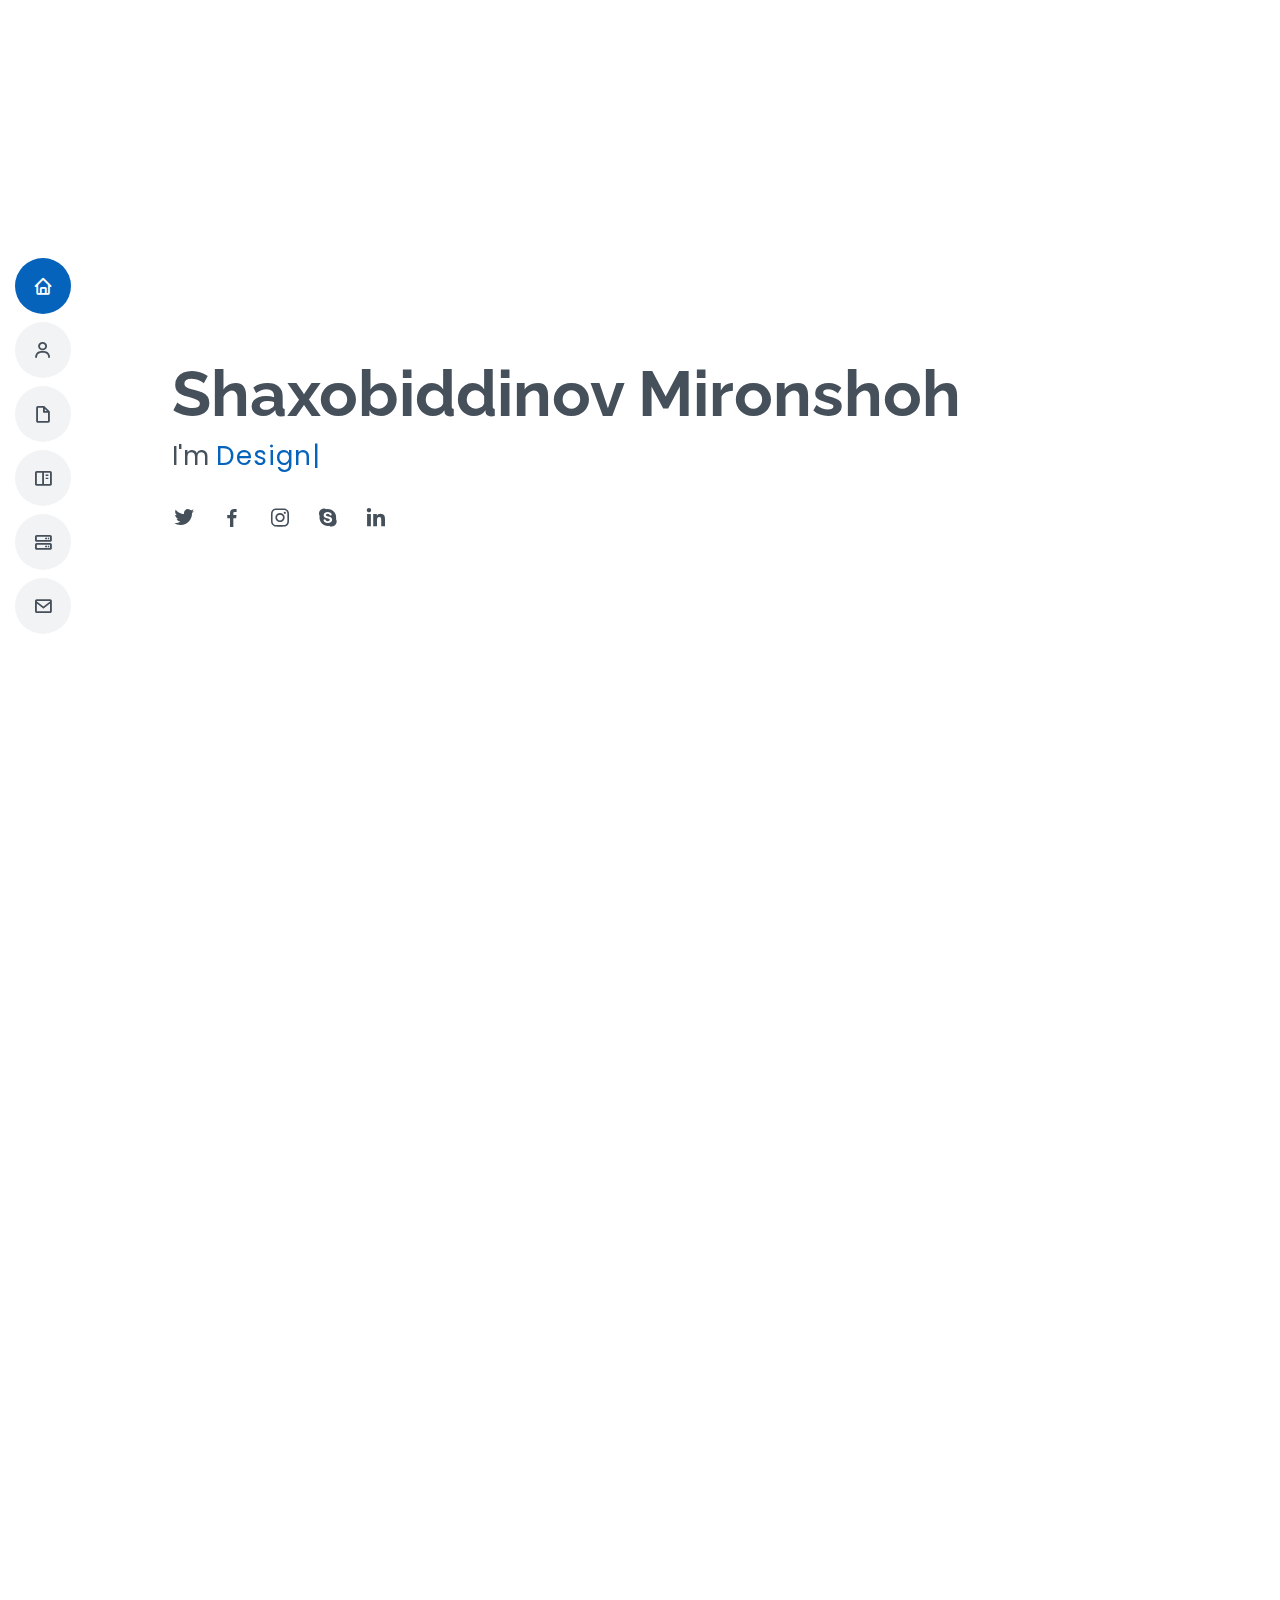
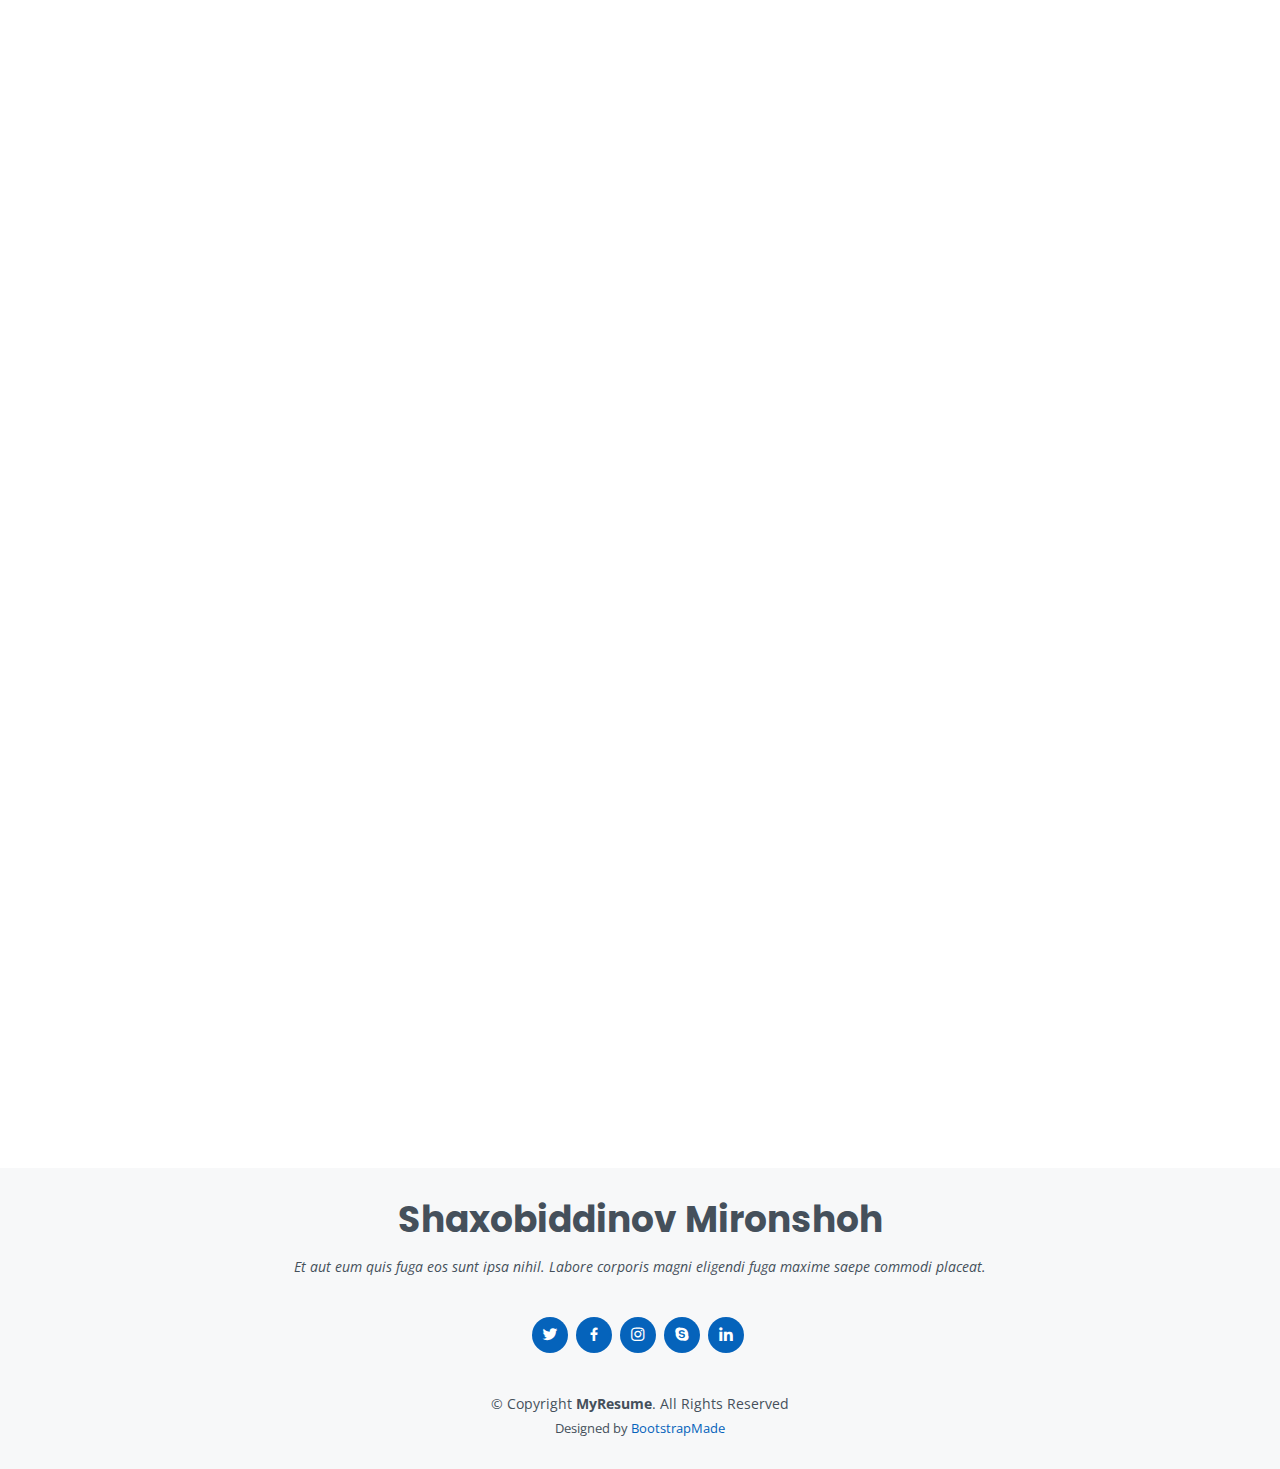
==== index.html @ c9d83ad7 "first commit" ====
<!DOCTYPE html>
<html lang="en">

<head>
  <meta charset="utf-8">
  <meta content="width=device-width, initial-scale=1.0" name="viewport">

  <title>Portfolio</title>
  <meta content="" name="description">
  <meta content="" name="keywords">

  <!-- Favicons -->
  <link href="assets/img/favicon.png" rel="icon">
  <link href="assets/img/apple-touch-icon.png" rel="apple-touch-icon">

  <!-- Google Fonts -->
  <link href="https://fonts.googleapis.com/css?family=Open+Sans:300,300i,400,400i,600,600i,700,700i|Raleway:300,300i,400,400i,500,500i,600,600i,700,700i|Poppins:300,300i,400,400i,500,500i,600,600i,700,700i" rel="stylesheet">

  <!-- Vendor CSS Files -->
  <link href="assets/vendor/aos/aos.css" rel="stylesheet">
  <link href="assets/vendor/bootstrap/css/bootstrap.min.css" rel="stylesheet">
  <link href="assets/vendor/bootstrap-icons/bootstrap-icons.css" rel="stylesheet">
  <link href="assets/vendor/boxicons/css/boxicons.min.css" rel="stylesheet">
  <link href="assets/vendor/glightbox/css/glightbox.min.css" rel="stylesheet">
  <link href="assets/vendor/swiper/swiper-bundle.min.css" rel="stylesheet">

  <!-- Template Main CSS File -->
  <link href="assets/css/style.css" rel="stylesheet">

  <!-- =======================================================
  * Template Name: MyResume - v4.7.0
  * Template URL: https://bootstrapmade.com/free-html-bootstrap-template-my-resume/
  * Author: BootstrapMade.com
  * License: https://bootstrapmade.com/license/
  ======================================================== -->
</head>

<body>

  <!-- ======= Mobile nav toggle button ======= -->
  <!-- <button type="button" class="mobile-nav-toggle d-xl-none"><i class="bi bi-list mobile-nav-toggle"></i></button> -->
  <i class="bi bi-list mobile-nav-toggle d-xl-none"></i>
  <!-- ======= Header ======= -->
  <header id="header" class="d-flex flex-column justify-content-center">

    <nav id="navbar" class="navbar nav-menu">
      <ul>
        <li><a href="#hero" class="nav-link scrollto active"><i class="bx bx-home"></i> <span>Home</span></a></li>
        <li><a href="#about" class="nav-link scrollto"><i class="bx bx-user"></i> <span>About</span></a></li>
        <li><a href="#resume" class="nav-link scrollto"><i class="bx bx-file-blank"></i> <span>Resume</span></a></li>
        <li><a href="#portfolio" class="nav-link scrollto"><i class="bx bx-book-content"></i> <span>Portfolio</span></a></li>
        <li><a href="#services" class="nav-link scrollto"><i class="bx bx-server"></i> <span>Services</span></a></li>
        <li><a href="#contact" class="nav-link scrollto"><i class="bx bx-envelope"></i> <span>Contact</span></a></li>
      </ul>
    </nav><!-- .nav-menu -->

  </header><!-- End Header -->

  <!-- ======= Hero Section ======= -->
  <section id="hero" class="d-flex flex-column justify-content-center">
    <div class="container" data-aos="zoom-in" data-aos-delay="100">
      <h1>Shaxobiddinov Mironshoh</h1>
      <p>I'm <span class="typed" data-typed-items="Designer, Developer"></span></p>
      <div class="social-links">
        <a href="#" class="twitter"><i class="bx bxl-twitter"></i></a>
        <a href="#" class="facebook"><i class="bx bxl-facebook"></i></a>
        <a href="#" class="instagram"><i class="bx bxl-instagram"></i></a>
        <a href="#" class="google-plus"><i class="bx bxl-skype"></i></a>
        <a href="#" class="linkedin"><i class="bx bxl-linkedin"></i></a>
      </div>
    </div>
  </section><!-- End Hero -->

  <main id="main">

    <!-- ======= About Section ======= -->
    <section id="about" class="about">
      <div class="container" data-aos="fade-up">

        <div class="section-title">
          <h2>About</h2>
          <p>Magnam dolores commodi suscipit. Necessitatibus eius consequatur ex aliquid fuga eum quidem. Sit sint consectetur velit. Quisquam quos quisquam cupiditate. Et nemo qui impedit suscipit alias ea. Quia fugiat sit in iste officiis commodi quidem hic quas.</p>
        </div>

        <div class="row">
          <div class="col-lg-4">
            <img src="assets/img/profile-img.jpg" class="img-fluid" alt="">
          </div>
          <div class="col-lg-8 pt-4 pt-lg-0 content">
            <h3>UI/UX Designer &amp; Web Developer.</h3>
            <p class="fst-italic">
              Lorem ipsum dolor sit amet, consectetur adipiscing elit, sed do eiusmod tempor incididunt ut labore et dolore
              magna aliqua.
            </p>
            <div class="row">
              <div class="col-lg-6">
                <ul>
                  <li><i class="bi bi-chevron-right"></i> <strong>Birthday:</strong> <span>06.11.2008</span></li>
                  <li><i class="bi bi-chevron-right"></i> <strong>Website:</strong> <span>github.com</span></li>
                  <li><i class="bi bi-chevron-right"></i> <strong>Phone:</strong> <span>+998902276550</span></li>
                  <li><i class="bi bi-chevron-right"></i> <strong>City:</strong> <span>Samarand, Uzbekistan</span></li>
                </ul>
              </div>
              <div class="col-lg-6">
                <ul>
                  <li><i class="bi bi-chevron-right"></i> <strong>Age:</strong> <span>14</span></li>
                  <li><i class="bi bi-chevron-right"></i> <strong>Degree:</strong> <span>middle</span></li>
                  <li><i class="bi bi-chevron-right"></i> <strong>PhEmailone:</strong> <span>shaxobiddinovmironshoh@gmail.com</span></li>
                  <li><i class="bi bi-chevron-right"></i> <strong>Freelance:</strong> <span>Available</span></li>
                </ul>
              </div>
            </div>
            <p>
              Officiis eligendi itaque labore et dolorum mollitia officiis optio vero. Quisquam sunt adipisci omnis et ut. Nulla accusantium dolor incidunt officia tempore. Et eius omnis.
              Cupiditate ut dicta maxime officiis quidem quia. Sed et consectetur qui quia repellendus itaque neque. Aliquid amet quidem ut quaerat cupiditate. Ab et eum qui repellendus omnis culpa magni laudantium dolores.
            </p>
          </div>
        </div>

      </div>
    </section><!-- End About Section -->

    <!-- ======= Facts Section ======= -->
    <section id="facts" class="facts">
      <div class="container" data-aos="fade-up">

        <div class="section-title">
          <h2>Facts</h2>
          <p>Magnam dolores commodi suscipit. Necessitatibus eius consequatur ex aliquid fuga eum quidem. Sit sint consectetur velit. Quisquam quos quisquam cupiditate. Et nemo qui impedit suscipit alias ea. Quia fugiat sit in iste officiis commodi quidem hic quas.</p>
        </div>

        <div class="row">

          <div class="col-lg-3 col-md-6">
            <div class="count-box">
              <i class="bi bi-emoji-smile"></i>
              <span data-purecounter-start="0" data-purecounter-end="13" data-purecounter-duration="1" class="purecounter"></span>
              <p>Happy Clients</p>
            </div>
          </div>

          <div class="col-lg-3 col-md-6 mt-5 mt-md-0">
            <div class="count-box">
              <i class="bi bi-journal-richtext"></i>
              <span data-purecounter-start="0" data-purecounter-end="19" data-purecounter-duration="1" class="purecounter"></span>
              <p>Projects</p>
            </div>
          </div>

          <div class="col-lg-3 col-md-6 mt-5 mt-lg-0">
            <div class="count-box">
              <i class="bi bi-headset"></i>
              <span data-purecounter-start="0" data-purecounter-end="53" data-purecounter-duration="1" class="purecounter"></span>
              <p>Hours Of Support</p>
            </div>
          </div>

          <div class="col-lg-3 col-md-6 mt-5 mt-lg-0">
            <div class="count-box">
              <i class="bi bi-award"></i>
              <span data-purecounter-start="0" data-purecounter-end="7" data-purecounter-duration="1" class="purecounter"></span>
              <p>Awards</p>
            </div>
          </div>

        </div>

      </div>
    </section><!-- End Facts Section -->

    <!-- ======= Skills Section ======= -->
    <section id="skills" class="skills section-bg">
      <div class="container" data-aos="fade-up">

        <div class="section-title">
          <h2>Skills</h2>
          <p>Magnam dolores commodi suscipit. Necessitatibus eius consequatur ex aliquid fuga eum quidem. Sit sint consectetur velit. Quisquam quos quisquam cupiditate. Et nemo qui impedit suscipit alias ea. Quia fugiat sit in iste officiis commodi quidem hic quas.</p>
        </div>

        <div class="row skills-content">

          <div class="col-12 col-md-6">

            <div class="progress">
              <span class="skill">HTML <i class="val">84%</i></span>
              <div class="progress-bar-wrap">
                <div class="progress-bar" role="progressbar" aria-valuenow="84" aria-valuemin="0" aria-valuemax="100"></div>
              </div>
            </div>

            <div class="progress">
              <span class="skill">CSS <i class="val">78%</i></span>
              <div class="progress-bar-wrap">
                <div class="progress-bar" role="progressbar" aria-valuenow="78" aria-valuemin="0" aria-valuemax="100"></div>
              </div>
            </div>

          </div>

          <div class="col-12 col-md-6">

            <div class="progress">
              <span class="skill">JavaScript <i class="val">75%</i></span>
              <div class="progress-bar-wrap">
                <div class="progress-bar" role="progressbar" aria-valuenow="75" aria-valuemin="0" aria-valuemax="100"></div>
              </div>
            </div>

            <div class="progress">
              <span class="skill">Bootstrap <i class="val">70%</i></span>
              <div class="progress-bar-wrap">
                <div class="progress-bar" role="progressbar" aria-valuenow="70" aria-valuemin="0" aria-valuemax="100"></div>
              </div>
            </div>

          </div>

        </div>

      </div>
    </section><!-- End Skills Section -->

    <!-- ======= Resume Section ======= -->
    <section id="resume" class="resume">
      <div class="container" data-aos="fade-up">

        <div class="section-title">
          <h2>Resume</h2>
          <p>Magnam dolores commodi suscipit. Necessitatibus eius consequatur ex aliquid fuga eum quidem. Sit sint consectetur velit. Quisquam quos quisquam cupiditate. Et nemo qui impedit suscipit alias ea. Quia fugiat sit in iste officiis commodi quidem hic quas.</p>
        </div>

        <div class="row">
          <div class="col-lg-6">
            <h3 class="resume-title">Sumary</h3>
            <div class="resume-item pb-0">
              <h4>Shaxobiddinov Mironshoh</h4>
              <p><em>Innovative and deadline-driven Graphic Designer with 3+ years of experience designing and developing user-centered digital/print marketing material from initial concept to final, polished deliverable.</em></p>
              <ul>
                <li>Samarand</li>
                <li>+998902276550</li>
                <li>shaxobiddinovmironshoh@gmail.com</li>
              </ul>
            </div>

          </div>
        </div>

      </div>
    </section><!-- End Resume Section -->

    <!-- ======= Portfolio Section ======= -->
    <section id="portfolio" class="portfolio section-bg">
      <div class="container" data-aos="fade-up">

        <div class="section-title">
          <h2>Portfolio</h2>
          <p>Magnam dolores commodi suscipit. Necessitatibus eius consequatur ex aliquid fuga eum quidem. Sit sint consectetur velit. Quisquam quos quisquam cupiditate. Et nemo qui impedit suscipit alias ea. Quia fugiat sit in iste officiis commodi quidem hic quas.</p>
        </div>

        <div class="row">
          <div class="col-lg-12 d-flex justify-content-center" data-aos="fade-up" data-aos-delay="100">
            <ul id="portfolio-flters">
              <li data-filter="*" class="filter-active">All</li>
            </ul>
          </div>
        </div>

        <div class="row portfolio-container" data-aos="fade-up" data-aos-delay="200">

          <div class="col-lg-4 col-md-6 portfolio-item filter-app">
            <div class="portfolio-wrap">
              <img src="assets/img/portfolio/portfolio-1.jpg" class="img-fluid" alt="">
              <div class="portfolio-info">
                <h4>Web 1</h4>
                <p>Web</p>
                <div class="portfolio-links">
                  <a href="assets/img/portfolio/portfolio-1.jpg" data-gallery="portfolioGallery" class="portfolio-lightbox" title="App 1"><i class="bx bx-plus"></i></a>
                  <a href="portfolio-details.html" class="portfolio-details-lightbox" data-glightbox="type: external" title="Portfolio Details"><i class="bx bx-link"></i></a>
                </div>
              </div>
            </div>
          </div>

          <div class="col-lg-4 col-md-6 portfolio-item filter-web">
            <div class="portfolio-wrap">
              <img src="assets/img/portfolio/portfolio-2.jpg" class="img-fluid" alt="">
              <div class="portfolio-info">
                <h4>Web 3</h4>
                <p>Web</p>
                <div class="portfolio-links">
                  <a href="assets/img/portfolio/portfolio-2.jpg" data-gallery="portfolioGallery" class="portfolio-lightbox" title="Web 3"><i class="bx bx-plus"></i></a>
                  <a href="portfolio-details.html" class="portfolio-details-lightbox" data-glightbox="type: external" title="Portfolio Details"><i class="bx bx-link"></i></a>
                </div>
              </div>
            </div>
          </div>

          <div class="col-lg-4 col-md-6 portfolio-item filter-app">
            <div class="portfolio-wrap">
              <img src="assets/img/portfolio/portfolio-3.jpg" class="img-fluid" alt="">
              <div class="portfolio-info">
                <h4>App 2</h4>
                <p>App</p>
                <div class="portfolio-links">
                  <a href="assets/img/portfolio/portfolio-3.jpg" data-gallery="portfolioGallery" class="portfolio-lightbox" title="App 2"><i class="bx bx-plus"></i></a>
                  <a href="portfolio-details.html" class="portfolio-details-lightbox" data-glightbox="type: external" title="Portfolio Details"><i class="bx bx-link"></i></a>
                </div>
              </div>
            </div>
          </div>

          <div class="col-lg-4 col-md-6 portfolio-item filter-card">
            <div class="portfolio-wrap">
              <img src="assets/img/portfolio/portfolio-4.jpg" class="img-fluid" alt="">
              <div class="portfolio-info">
                <h4>Card 2</h4>
                <p>Card</p>
                <div class="portfolio-links">
                  <a href="assets/img/portfolio/portfolio-4.jpg" data-gallery="portfolioGallery" class="portfolio-lightbox" title="Card 2"><i class="bx bx-plus"></i></a>
                  <a href="portfolio-details.html" class="portfolio-details-lightbox" data-glightbox="type: external" title="Portfolio Details"><i class="bx bx-link"></i></a>
                </div>
              </div>
            </div>
          </div>

          <div class="col-lg-4 col-md-6 portfolio-item filter-web">
            <div class="portfolio-wrap">
              <img src="assets/img/portfolio/portfolio-5.jpg" class="img-fluid" alt="">
              <div class="portfolio-info">
                <h4>Web 2</h4>
                <p>Web</p>
                <div class="portfolio-links">
                  <a href="assets/img/portfolio/portfolio-5.jpg" data-gallery="portfolioGallery" class="portfolio-lightbox" title="Web 2"><i class="bx bx-plus"></i></a>
                  <a href="portfolio-details.html" class="portfolio-details-lightbox" data-glightbox="type: external" title="Portfolio Details"><i class="bx bx-link"></i></a>
                </div>
              </div>
            </div>
          </div>

          <div class="col-lg-4 col-md-6 portfolio-item filter-app">
            <div class="portfolio-wrap">
              <img src="assets/img/portfolio/portfolio-6.jpg" class="img-fluid" alt="">
              <div class="portfolio-info">
                <h4>App 3</h4>
                <p>App</p>
                <div class="portfolio-links">
                  <a href="assets/img/portfolio/portfolio-6.jpg" data-gallery="portfolioGallery" class="portfolio-lightbox" title="App 3"><i class="bx bx-plus"></i></a>
                  <a href="portfolio-details.html" class="portfolio-details-lightbox" data-glightbox="type: external" title="Portfolio Details"><i class="bx bx-link"></i></a>
                </div>
              </div>
            </div>
          </div>

          <div class="col-lg-4 col-md-6 portfolio-item filter-card">
            <div class="portfolio-wrap">
              <img src="assets/img/portfolio/portfolio-7.jpg" class="img-fluid" alt="">
              <div class="portfolio-info">
                <h4>Card 1</h4>
                <p>Card</p>
                <div class="portfolio-links">
                  <a href="assets/img/portfolio/portfolio-7.jpg" data-gallery="portfolioGallery" class="portfolio-lightbox" title="Card 1"><i class="bx bx-plus"></i></a>
                  <a href="portfolio-details.html" class="portfolio-details-lightbox" data-glightbox="type: external" title="Portfolio Details"><i class="bx bx-link"></i></a>
                </div>
              </div>
            </div>
          </div>

          <div class="col-lg-4 col-md-6 portfolio-item filter-card">
            <div class="portfolio-wrap">
              <img src="assets/img/portfolio/portfolio-8.jpg" class="img-fluid" alt="">
              <div class="portfolio-info">
                <h4>Card 3</h4>
                <p>Card</p>
                <div class="portfolio-links">
                  <a href="assets/img/portfolio/portfolio-8.jpg" data-gallery="portfolioGallery" class="portfolio-lightbox" title="Card 3"><i class="bx bx-plus"></i></a>
                  <a href="portfolio-details.html" class="portfolio-details-lightbox" data-glightbox="type: external" title="Portfolio Details"><i class="bx bx-link"></i></a>
                </div>
              </div>
            </div>
          </div>
          <div class="col-lg-4 col-md-6 portfolio-item filter-web">
            <div class="portfolio-wrap">
              <img src="assets/img/portfolio/portfolio-9.jpg" class="img-fluid" alt="">
              <div class="portfolio-info">
                <h4>Web 3</h4>
                <p>Web</p>
                <div class="portfolio-links">
                  <a href="assets/img/portfolio/portfolio-9.jpg" data-gallery="portfolioGallery" class="portfolio-lightbox" title="Web 3"><i class="bx bx-plus"></i></a>
                  <a href="portfolio-details.html" class="portfolio-details-lightbox" data-glightbox="type: external" title="Portfolio Details"><i class="bx bx-link"></i></a>
                </div>
              </div>
            </div>
          </div>

        </div>

      </div>
    </section><!-- End Portfolio Section -->

    <!-- ======= Services Section ======= -->
    <section id="services" class="services">
      <div class="container" data-aos="fade-up">

        <div class="section-title">
          <h2>Services</h2>
          <p>Magnam dolores commodi suscipit. Necessitatibus eius consequatur ex aliquid fuga eum quidem. Sit sint consectetur velit. Quisquam quos quisquam cupiditate. Et nemo qui impedit suscipit alias ea. Quia fugiat sit in iste officiis commodi quidem hic quas.</p>
        </div>

        <div class="row">

          <div class="col-lg-4 col-md-6 d-flex align-items-stretch" data-aos="zoom-in" data-aos-delay="100">
            <div class="icon-box iconbox-blue">
              <div class="icon">
                <svg width="100" height="100" viewBox="0 0 600 600" xmlns="http://www.w3.org/2000/svg">
                  <path stroke="none" stroke-width="0" fill="#f5f5f5" d="M300,521.0016835830174C376.1290562159157,517.8887921683347,466.0731472004068,529.7835943286574,510.70327084640275,468.03025145048787C554.3714126377745,407.6079735673963,508.03601936045806,328.9844924480964,491.2728898941984,256.3432110539036C474.5976632858925,184.082847569629,479.9380746630129,96.60480741107993,416.23090153303,58.64404602377083C348.86323505073057,18.502131276798302,261.93793281208167,40.57373210992963,193.5410806939664,78.93577620505333C130.42746243093433,114.334589627462,98.30271207620316,179.96522072025542,76.75703585869454,249.04625023123273C51.97151888228291,328.5150500222984,13.704378332031375,421.85034740162234,66.52175969318436,486.19268352777647C119.04800174914682,550.1803526380478,217.28368757567262,524.383925680826,300,521.0016835830174"></path>
                </svg>
                <i class="bx bxl-dribbble"></i>
              </div>
              <h4><a href="">Lorem Ipsum</a></h4>
              <p>Voluptatum deleniti atque corrupti quos dolores et quas molestias excepturi</p>
            </div>
          </div>

          <div class="col-lg-4 col-md-6 d-flex align-items-stretch mt-4 mt-md-0" data-aos="zoom-in" data-aos-delay="200">
            <div class="icon-box iconbox-orange ">
              <div class="icon">
                <svg width="100" height="100" viewBox="0 0 600 600" xmlns="http://www.w3.org/2000/svg">
                  <path stroke="none" stroke-width="0" fill="#f5f5f5" d="M300,582.0697525312426C382.5290701553225,586.8405444964366,449.9789794690241,525.3245884688669,502.5850820975895,461.55621195738473C556.606425686781,396.0723002908107,615.8543463187945,314.28637112970534,586.6730223649479,234.56875336149918C558.9533121215079,158.8439757836574,454.9685369536778,164.00468322053177,381.49747125262974,130.76875717737553C312.15926192815925,99.40240125094834,248.97055460311594,18.661163978235184,179.8680185752513,50.54337015887873C110.5421016452524,82.52863877960104,119.82277516462835,180.83849132639028,109.12597500060166,256.43424936330496C100.08760227029461,320.3096726198365,92.17705696193138,384.0621239912766,124.79988738764834,439.7174275375508C164.83382741302287,508.01625554203684,220.96474134820875,577.5009287672846,300,582.0697525312426"></path>
                </svg>
                <i class="bx bx-file"></i>
              </div>
              <h4><a href="">Sed Perspiciatis</a></h4>
              <p>Duis aute irure dolor in reprehenderit in voluptate velit esse cillum dolore</p>
            </div>
          </div>

          <div class="col-lg-4 col-md-6 d-flex align-items-stretch mt-4 mt-lg-0" data-aos="zoom-in" data-aos-delay="300">
            <div class="icon-box iconbox-pink">
              <div class="icon">
                <svg width="100" height="100" viewBox="0 0 600 600" xmlns="http://www.w3.org/2000/svg">
                  <path stroke="none" stroke-width="0" fill="#f5f5f5" d="M300,541.5067337569781C382.14930387511276,545.0595476570109,479.8736841581634,548.3450877840088,526.4010558755058,480.5488172755941C571.5218469581645,414.80211281144784,517.5187510058486,332.0715597781072,496.52539010469104,255.14436215662573C477.37192572678356,184.95920475031193,473.57363656557914,105.61284051026155,413.0603344069578,65.22779650032875C343.27470386102294,18.654635553484475,251.2091493199835,5.337323636656869,175.0934190732945,40.62881213300186C97.87086631185822,76.43348514350839,51.98124368387456,156.15599469081315,36.44837278890362,239.84606092416172C21.716077023791087,319.22268207091537,43.775223500013084,401.1760424656574,96.891909868211,461.97329694683043C147.22146801428983,519.5804099606455,223.5754009179313,538.201503339737,300,541.5067337569781"></path>
                </svg>
                <i class="bx bx-tachometer"></i>
              </div>
              <h4><a href="">Magni Dolores</a></h4>
              <p>Excepteur sint occaecat cupidatat non proident, sunt in culpa qui officia</p>
            </div>
          </div>

          <div class="col-lg-4 col-md-6 d-flex align-items-stretch mt-4" data-aos="zoom-in" data-aos-delay="100">
            <div class="icon-box iconbox-yellow">
              <div class="icon">
                <svg width="100" height="100" viewBox="0 0 600 600" xmlns="http://www.w3.org/2000/svg">
                  <path stroke="none" stroke-width="0" fill="#f5f5f5" d="M300,503.46388370962813C374.79870501325706,506.71871716319447,464.8034551963731,527.1746412648533,510.4981551193396,467.86667711651364C555.9287308511215,408.9015244558933,512.6030010748507,327.5744911775523,490.211057578863,256.5855673507754C471.097692560561,195.9906835881958,447.69079081568157,138.11976852964426,395.19560036434837,102.3242989838813C329.3053358748298,57.3949838291264,248.02791733380457,8.279543830951368,175.87071277845988,42.242879143198664C103.41431057327972,76.34704239035025,93.79494320519305,170.9812938413882,81.28167332365135,250.07896920659033C70.17666984294237,320.27484674793965,64.84698225790005,396.69656628748305,111.28512138212992,450.4950937839243C156.20124167950087,502.5303643271138,231.32542653798444,500.4755392045468,300,503.46388370962813"></path>
                </svg>
                <i class="bx bx-layer"></i>
              </div>
              <h4><a href="">Nemo Enim</a></h4>
              <p>At vero eos et accusamus et iusto odio dignissimos ducimus qui blanditiis</p>
            </div>
          </div>

          <div class="col-lg-4 col-md-6 d-flex align-items-stretch mt-4" data-aos="zoom-in" data-aos-delay="200">
            <div class="icon-box iconbox-red">
              <div class="icon">
                <svg width="100" height="100" viewBox="0 0 600 600" xmlns="http://www.w3.org/2000/svg">
                  <path stroke="none" stroke-width="0" fill="#f5f5f5" d="M300,532.3542879108572C369.38199826031484,532.3153073249985,429.10787420159085,491.63046689027357,474.5244479745417,439.17860296908856C522.8885846962883,383.3225815378663,569.1668002868075,314.3205725914397,550.7432151929288,242.7694973846089C532.6665558377875,172.5657663291529,456.2379748765914,142.6223662098291,390.3689995646985,112.34683881706744C326.66090330228417,83.06452184765237,258.84405631176094,53.51806209861945,193.32584062364296,78.48882559362697C121.61183558270385,105.82097193414197,62.805066853699245,167.19869350419734,48.57481801355237,242.6138429142374C34.843463184063346,315.3850353017275,76.69343916112496,383.4422959591041,125.22947124332185,439.3748458443577C170.7312796277747,491.8107796887764,230.57421082200815,532.3932930995766,300,532.3542879108572"></path>
                </svg>
                <i class="bx bx-slideshow"></i>
              </div>
              <h4><a href="">Dele Cardo</a></h4>
              <p>Quis consequatur saepe eligendi voluptatem consequatur dolor consequuntur</p>
            </div>
          </div>

          <div class="col-lg-4 col-md-6 d-flex align-items-stretch mt-4" data-aos="zoom-in" data-aos-delay="300">
            <div class="icon-box iconbox-teal">
              <div class="icon">
                <svg width="100" height="100" viewBox="0 0 600 600" xmlns="http://www.w3.org/2000/svg">
                  <path stroke="none" stroke-width="0" fill="#f5f5f5" d="M300,566.797414625762C385.7384707136149,576.1784315230908,478.7894351017131,552.8928747891023,531.9192734346935,484.94944893311C584.6109503024035,417.5663521118492,582.489472248146,322.67544863468447,553.9536738515405,242.03673114598146C529.1557734026468,171.96086150256528,465.24506316201064,127.66468636344209,395.9583748389544,100.7403814666027C334.2173773831606,76.7482773500951,269.4350130405921,84.62216499799875,207.1952322260088,107.2889140133804C132.92018162631612,134.33871894543012,41.79353780512637,160.00259165414826,22.644507872594943,236.69541883565114C3.319112789854554,314.0945973066697,72.72355303640163,379.243833228382,124.04198916343866,440.3218312028393C172.9286146004772,498.5055451809895,224.45579914871206,558.5317968840102,300,566.797414625762"></path>
                </svg>
                <i class="bx bx-arch"></i>
              </div>
              <h4><a href="">Divera Don</a></h4>
              <p>Modi nostrum vel laborum. Porro fugit error sit minus sapiente sit aspernatur</p>
            </div>
          </div>

        </div>

      </div>
    </section><!-- End Services Section -->

    <!-- ======= Contact Section ======= -->
    <section id="contact" class="contact">
      <div class="container" data-aos="fade-up">

        <div class="section-title">
          <h2>Contact</h2>
        </div>

        <div class="row mt-1">

          <div class="col-lg-4">
            <div class="info">
              <div class="address">
                <i class="bi bi-geo-alt"></i>
                <h4>Location:</h4>
                <p>Samarqand O'zbekkenti-7</p>
              </div>

              <div class="email">
                <i class="bi bi-envelope"></i>
                <h4>Email:</h4>
                <p>shaxobiddinovmironshoh@gmail.com</p>
              </div>

              <div class="phone">
                <i class="bi bi-phone"></i>
                <h4>Call:</h4>
                <p>+998 (90) 227 65 50</p>
              </div>

            </div>

          </div>

          <div class="col-lg-8 mt-5 mt-lg-0">

            <form action="forms/contact.php" method="post" role="form" class="php-email-form">
              <div class="row">
                <div class="col-md-6 form-group">
                  <input type="text" name="name" class="form-control" id="name" placeholder="Your Name" required>
                </div>
                <div class="col-md-6 form-group mt-3 mt-md-0">
                  <input type="email" class="form-control" name="email" id="email" placeholder="Your Email" required>
                </div>
              </div>
              <div class="form-group mt-3">
                <input type="text" class="form-control" name="subject" id="subject" placeholder="Subject" required>
              </div>
              <div class="form-group mt-3">
                <textarea class="form-control" name="message" rows="5" placeholder="Message" required></textarea>
              </div>
              <div class="my-3">
                <div class="loading">Loading</div>
                <div class="error-message"></div>
                <div class="sent-message">Your message has been sent. Thank you!</div>
              </div>
              <div class="text-center"><button type="submit">Send Message</button></div>
            </form>

          </div>

        </div>

      </div>
    </section><!-- End Contact Section -->

  </main><!-- End #main -->

  <!-- ======= Footer ======= -->
  <footer id="footer">
    <div class="container">
      <h3>Shaxobiddinov Mironshoh</h3>
      <p>Et aut eum quis fuga eos sunt ipsa nihil. Labore corporis magni eligendi fuga maxime saepe commodi placeat.</p>
      <div class="social-links">
        <a href="#" class="twitter"><i class="bx bxl-twitter"></i></a>
        <a href="#" class="facebook"><i class="bx bxl-facebook"></i></a>
        <a href="#" class="instagram"><i class="bx bxl-instagram"></i></a>
        <a href="#" class="google-plus"><i class="bx bxl-skype"></i></a>
        <a href="#" class="linkedin"><i class="bx bxl-linkedin"></i></a>
      </div>
      <div class="copyright">
        &copy; Copyright <strong><span>MyResume</span></strong>. All Rights Reserved
      </div>
      <div class="credits">
        <!-- All the links in the footer should remain intact. -->
        <!-- You can delete the links only if you purchased the pro version. -->
        <!-- Licensing information: [license-url] -->
        <!-- Purchase the pro version with working PHP/AJAX contact form: https://bootstrapmade.com/free-html-bootstrap-template-my-resume/ -->
        Designed by <a href="https://bootstrapmade.com/">BootstrapMade</a>
      </div>
    </div>
  </footer><!-- End Footer -->

  <div id="preloader"></div>
  <a href="#" class="back-to-top d-flex align-items-center justify-content-center"><i class="bi bi-arrow-up-short"></i></a>

  <!-- Vendor JS Files -->
  <script src="assets/vendor/purecounter/purecounter.js"></script>
  <script src="assets/vendor/aos/aos.js"></script>
  <script src="assets/vendor/bootstrap/js/bootstrap.bundle.min.js"></script>
  <script src="assets/vendor/glightbox/js/glightbox.min.js"></script>
  <script src="assets/vendor/isotope-layout/isotope.pkgd.min.js"></script>
  <script src="assets/vendor/swiper/swiper-bundle.min.js"></script>
  <script src="assets/vendor/typed.js/typed.min.js"></script>
  <script src="assets/vendor/waypoints/noframework.waypoints.js"></script>
  <script src="assets/vendor/php-email-form/validate.js"></script>

  <!-- Template Main JS File -->
  <script src="assets/js/main.js"></script>

</body>

</html>
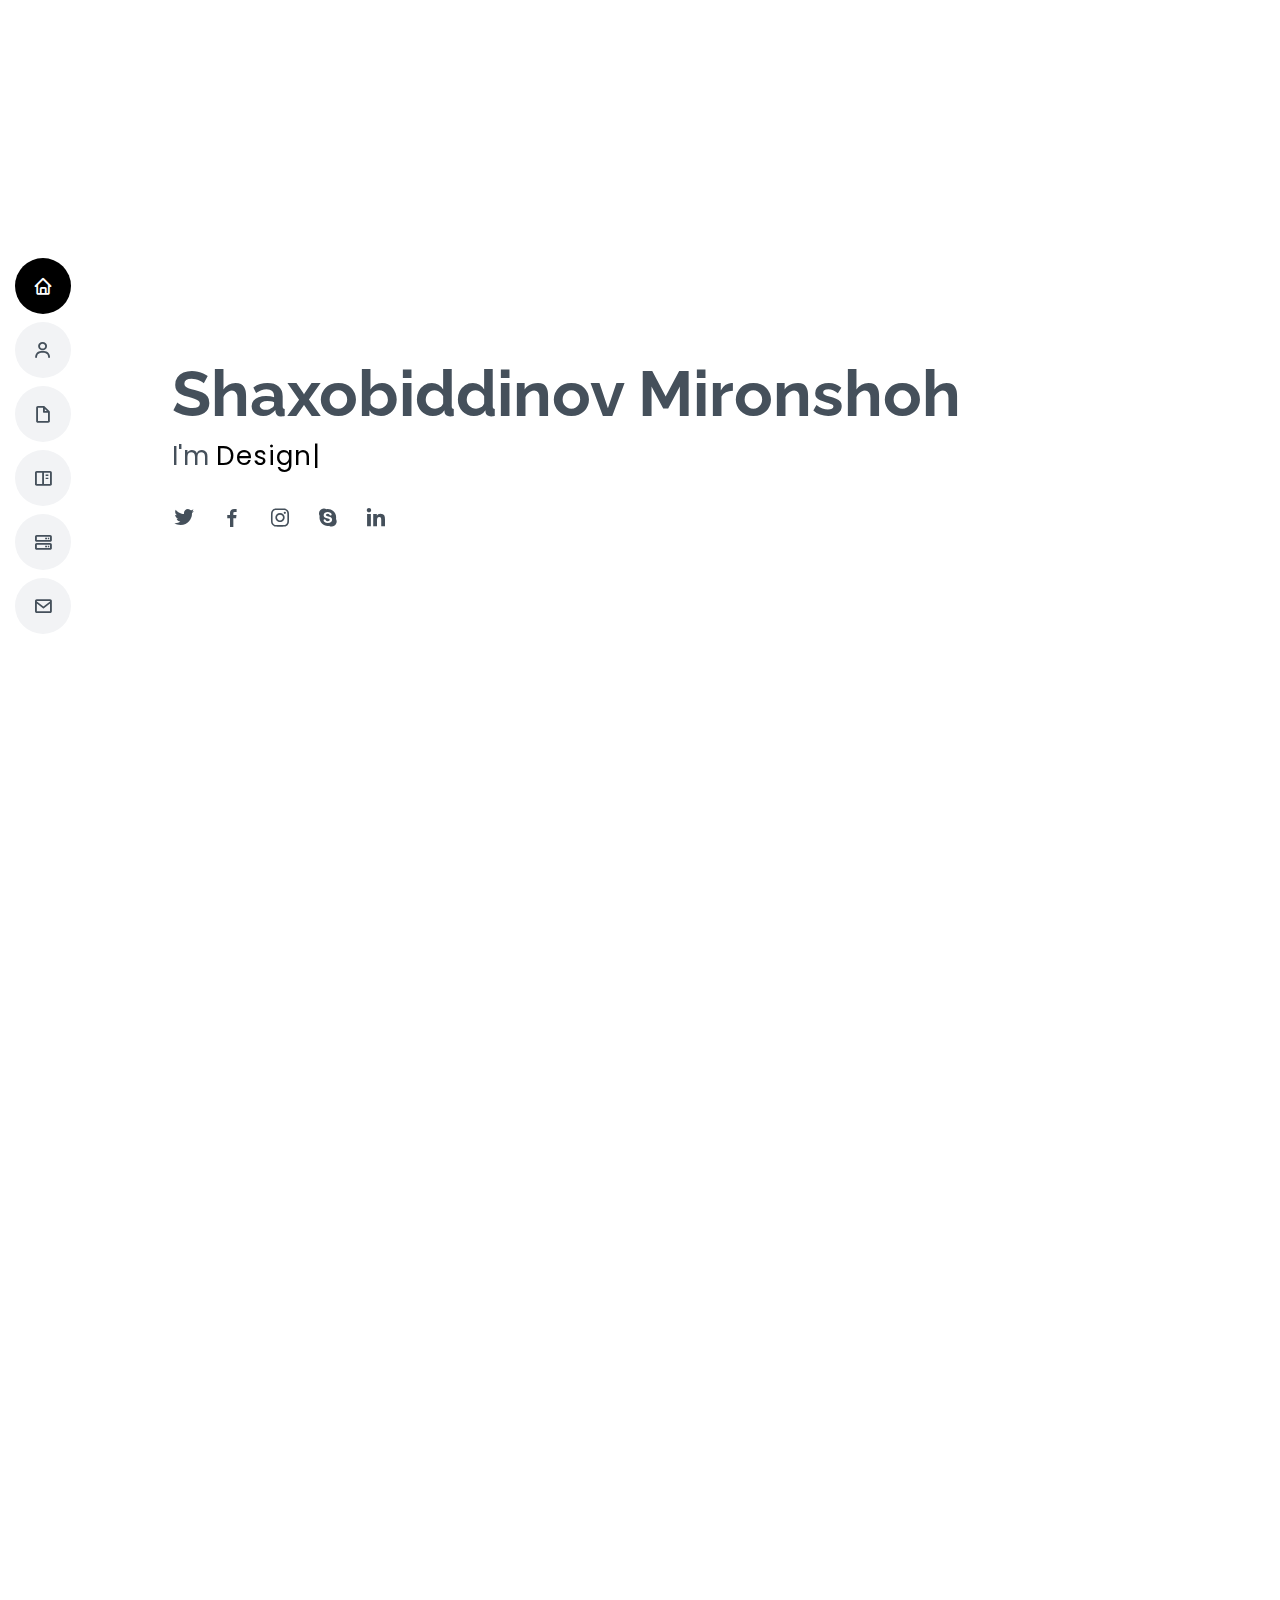
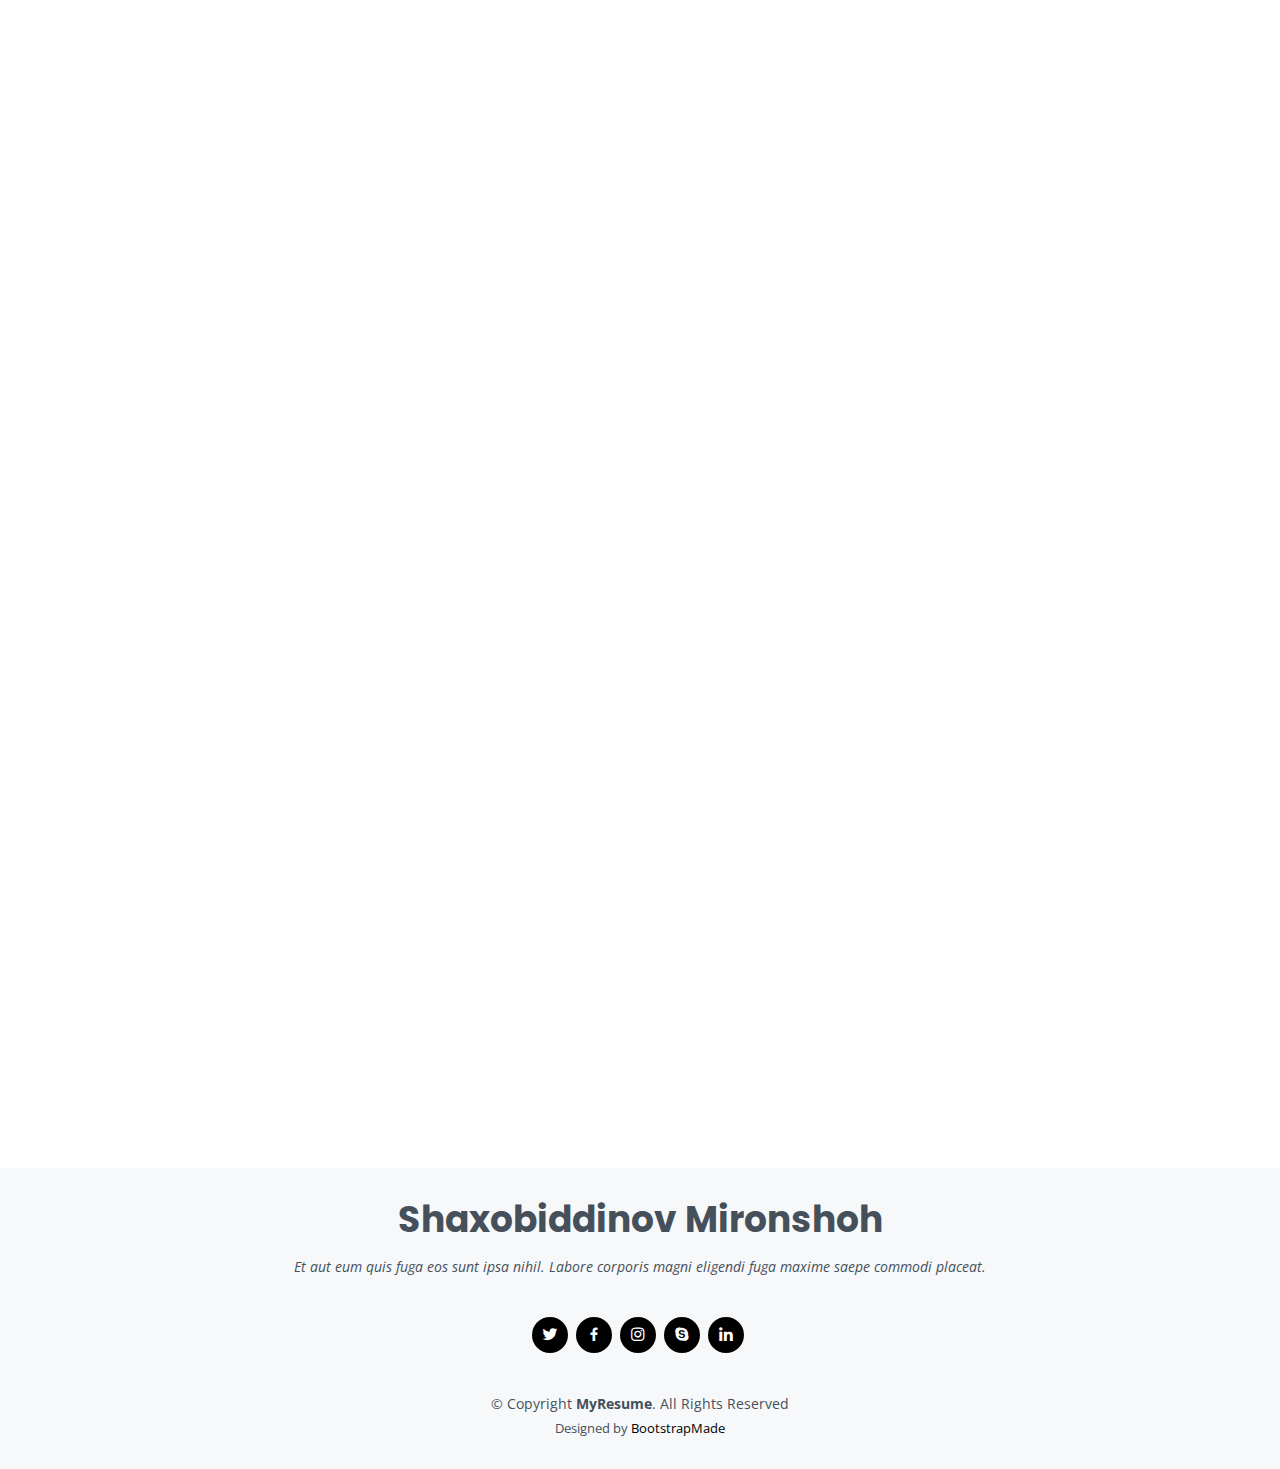
==== commit 8a565a15: "sec" ====
--- a/index.html
+++ b/index.html
@@ -64,7 +64,7 @@
       <div class="social-links">
         <a href="#" class="twitter"><i class="bx bxl-twitter"></i></a>
         <a href="#" class="facebook"><i class="bx bxl-facebook"></i></a>
-        <a href="#" class="instagram"><i class="bx bxl-instagram"></i></a>
+        <a href="https://www.instagram.com/shokh._.771/" class="instagram"><i class="bx bxl-instagram"></i></a>
         <a href="#" class="google-plus"><i class="bx bxl-skype"></i></a>
         <a href="#" class="linkedin"><i class="bx bxl-linkedin"></i></a>
       </div>
@@ -104,7 +104,7 @@
               <div class="col-lg-6">
                 <ul>
                   <li><i class="bi bi-chevron-right"></i> <strong>Age:</strong> <span>14</span></li>
-                  <li><i class="bi bi-chevron-right"></i> <strong>Degree:</strong> <span>middle</span></li>
+                  <li><i class="bi bi-chevron-right"></i> <strong>Degree:</strong> <span>Junior</span></li>
                   <li><i class="bi bi-chevron-right"></i> <strong>PhEmailone:</strong> <span>shaxobiddinovmironshoh@gmail.com</span></li>
                   <li><i class="bi bi-chevron-right"></i> <strong>Freelance:</strong> <span>Available</span></li>
                 </ul>
--- a/assets/css/style.css
+++ b/assets/css/style.css
@@ -14,7 +14,7 @@
 }
 
 a {
-  color: #0563bb;
+  color: black;
   text-decoration: none;
 }
 
@@ -37,7 +37,7 @@
   right: 15px;
   bottom: 15px;
   z-index: 996;
-  background: #0563bb;
+  background: black;
   width: 40px;
   height: 40px;
   border-radius: 50px;
@@ -76,7 +76,7 @@
   position: fixed;
   top: calc(50% - 30px);
   left: calc(50% - 30px);
-  border: 6px solid #0563bb;
+  border: 6px solid black;
   border-top-color: #fff;
   border-bottom-color: #fff;
   border-radius: 50%;
@@ -190,7 +190,7 @@
 }
 .nav-menu a:hover, .nav-menu .active, .nav-menu .active:focus, .nav-menu li:hover > a {
   color: #fff;
-  background: #0563bb;
+  background: black;
 }
 .nav-menu a:hover span, .nav-menu .active span, .nav-menu .active:focus span, .nav-menu li:hover > a span {
   color: #fff;
@@ -233,7 +233,7 @@
 }
 .mobile-nav-active .mobile-nav-toggle {
   color: #fff;
-  background-color: #0563bb;
+  background-color: black;
 }
 
 /*--------------------------------------------------------------
@@ -275,7 +275,7 @@
   font-family: "Poppins", sans-serif;
 }
 #hero p span {
-  color: #0563bb;
+  color: black;
   letter-spacing: 1px;
 }
 #hero .social-links {
@@ -290,7 +290,7 @@
   transition: 0.3s;
 }
 #hero .social-links a:hover {
-  color: #0563bb;
+  color: black;
 }
 @media (max-width: 992px) {
   #hero {
@@ -344,7 +344,7 @@
   display: block;
   width: 40px;
   height: 3px;
-  background: #0563bb;
+  background: black;
   bottom: 0;
   left: calc(50% - 20px);
 }
@@ -375,7 +375,7 @@
 .about .content ul i {
   font-size: 16px;
   margin-right: 5px;
-  color: #0563bb;
+  color: black;
   line-height: 0;
 }
 .about .content p:last-child {
@@ -399,7 +399,7 @@
   left: 50%;
   transform: translateX(-50%);
   font-size: 24px;
-  background: #0563bb;
+  background: black;
   color: #fff;
   border-radius: 50px;
   display: inline-flex;
@@ -450,7 +450,7 @@
   width: 1px;
   height: 10px;
   transition: 0.9s;
-  background-color: #0563bb;
+  background-color: black;
 }
 
 /*--------------------------------------------------------------
@@ -466,7 +466,7 @@
 .resume .resume-item {
   padding: 0 0 20px 20px;
   margin-top: -2px;
-  border-left: 2px solid #0563bb;
+  border-left: 2px solid black;
   position: relative;
 }
 .resume .resume-item h4 {
@@ -475,7 +475,7 @@
   font-weight: 600;
   text-transform: uppercase;
   font-family: "Poppins", sans-serif;
-  color: #0563bb;
+  color: black;
   margin-bottom: 10px;
 }
 .resume .resume-item h5 {
@@ -504,7 +504,7 @@
   left: -9px;
   top: 0;
   background: #fff;
-  border: 2px solid #0563bb;
+  border: 2px solid black;
 }
 
 /*--------------------------------------------------------------
@@ -535,7 +535,7 @@
   transition: all 0.3s ease-in-out;
 }
 .portfolio #portfolio-flters li:hover, .portfolio #portfolio-flters li.filter-active {
-  color: #0563bb;
+  color: black;
 }
 .portfolio #portfolio-flters li:last-child {
   margin-right: 0;
@@ -663,10 +663,10 @@
   height: 12px;
   background-color: #fff;
   opacity: 1;
-  border: 1px solid #0563bb;
+  border: 1px solid black;
 }
 .portfolio-details .portfolio-details-slider .swiper-pagination .swiper-pagination-bullet-active {
-  background-color: #0563bb;
+  background-color: black;
 }
 .portfolio-details .portfolio-info {
   padding: 30px;
@@ -863,10 +863,10 @@
   height: 12px;
   background-color: #fff;
   opacity: 1;
-  border: 1px solid #0563bb;
+  border: 1px solid black;
 }
 .testimonials .swiper-pagination .swiper-pagination-bullet-active {
-  background-color: #0563bb;
+  background-color: black;
 }
 @media (min-width: 992px) {
   .testimonials .testimonial-item p {
@@ -883,7 +883,7 @@
 }
 .contact .info i {
   font-size: 20px;
-  color: #0563bb;
+  color: black;
   float: left;
   width: 44px;
   height: 44px;
@@ -911,7 +911,7 @@
   margin-top: 40px;
 }
 .contact .info .email:hover i, .contact .info .address:hover i, .contact .info .phone:hover i {
-  background: #0563bb;
+  background: black;
   color: #fff;
 }
 .contact .php-email-form {
@@ -970,7 +970,7 @@
   padding: 10px 12px;
 }
 .contact .php-email-form button[type=submit] {
-  background: #0563bb;
+  background: black;
   border: 0;
   padding: 10px 35px;
   color: #fff;
@@ -1027,7 +1027,7 @@
 #footer .social-links a {
   font-size: 18px;
   display: inline-block;
-  background: #0563bb;
+  background: black;
   color: #fff;
   line-height: 1;
   padding: 8px 0;
